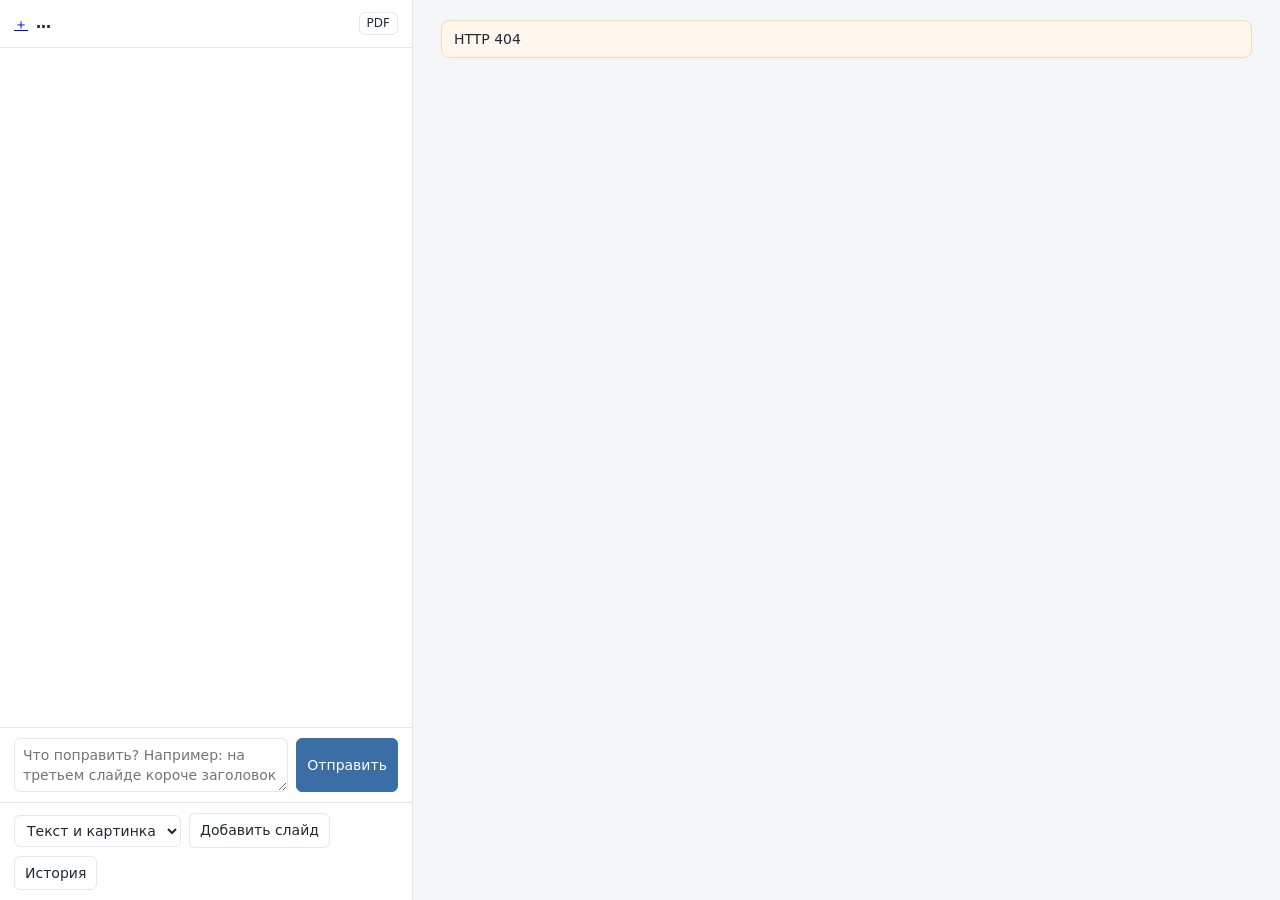
==== src/typst_deck/static/deck.html @ e3fb956b "Веб-интерфейс: создание, превью, правка кликом, чат" ====
<!doctype html>
<html lang="ru">
<head>
<meta charset="utf-8">
<meta name="viewport" content="width=device-width, initial-scale=1">
<base href="../">
<title>typst-deck</title>
<link rel="stylesheet" href="static/style.css">
</head>
<body>
<div class="app">
  <aside class="side">
    <header>
      <a href="./" title="Новая презентация">＋</a>
      <h1 id="title">…</h1>
      <a id="pdf" href="#" download><button class="small">PDF</button></a>
    </header>
    <div class="messages" id="messages"></div>
    <div class="composer">
      <textarea id="input" placeholder="Что поправить? Например: на третьем слайде короче заголовок"></textarea>
      <button class="primary" id="send">Отправить</button>
    </div>
    <div class="tools">
      <select id="addtype">
        <option value="title">Заглавный</option>
        <option value="section">Раздел</option>
        <option value="image" selected>Текст и картинка</option>
        <option value="bar-chart">Бар-чарт</option>
        <option value="chart">График</option>
        <option value="final">Финальный</option>
      </select>
      <button id="add">Добавить слайд</button>
      <button id="history">История</button>
    </div>
    <div class="versions hidden" id="versions"></div>
  </aside>
  <main class="main">
    <div class="banner hidden" id="banner"></div>
    <div id="pages"></div>
  </main>
</div>
<script type="module" src="static/deck.js"></script>
</body>
</html>
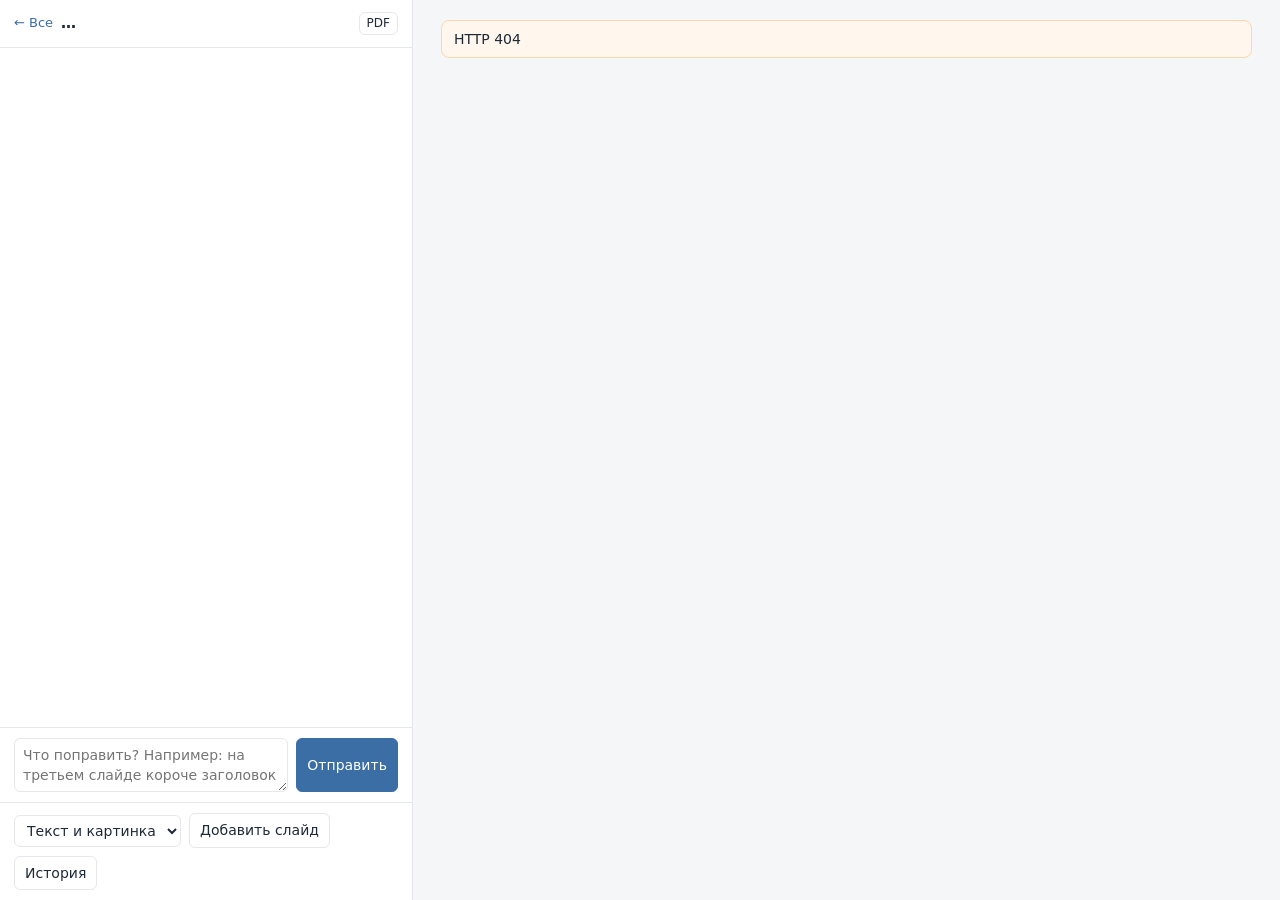
==== commit c5b53365: "Каталог презентаций на главной, возврат в каталог со страницы колоды, GET /api/decks" ====
--- a/src/typst_deck/static/deck.html
+++ b/src/typst_deck/static/deck.html
@@ -11,7 +11,7 @@
 <div class="app">
   <aside class="side">
     <header>
-      <a href="./" title="Новая презентация">＋</a>
+      <a href="./" class="back" title="Ко всем презентациям">← Все</a>
       <h1 id="title">…</h1>
       <a id="pdf" href="#" download><button class="small">PDF</button></a>
     </header>
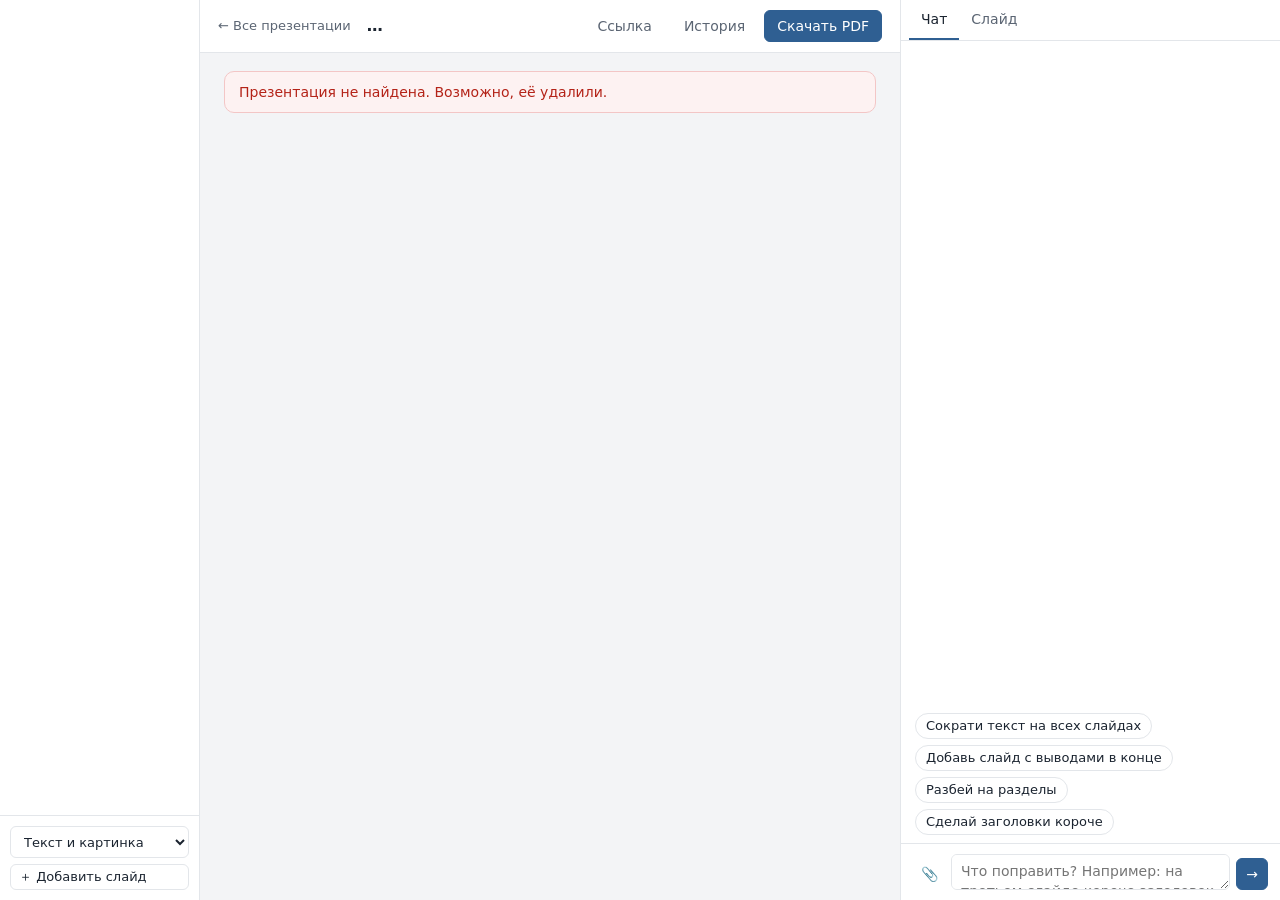
==== commit 1099faf6: "Интерфейс по DESIGN.md: три зоны, лента миниатюр, стадии сборки, панель свойств без JSON, вложения и" ====
--- a/src/typst_deck/static/deck.html
+++ b/src/typst_deck/static/deck.html
@@ -9,35 +9,53 @@
 </head>
 <body>
 <div class="app">
-  <aside class="side">
-    <header>
-      <a href="./" class="back" title="Ко всем презентациям">← Все</a>
-      <h1 id="title">…</h1>
-      <a id="pdf" href="#" download><button class="small">PDF</button></a>
-    </header>
-    <div class="messages" id="messages"></div>
-    <div class="composer">
-      <textarea id="input" placeholder="Что поправить? Например: на третьем слайде короче заголовок"></textarea>
-      <button class="primary" id="send">Отправить</button>
-    </div>
-    <div class="tools">
-      <select id="addtype">
+  <aside class="rail" aria-label="Слайды">
+    <div class="rail-list" id="rail"></div>
+    <div class="rail-add">
+      <select id="addtype" aria-label="Тип нового слайда">
+        <option value="image" selected>Текст и картинка</option>
         <option value="title">Заглавный</option>
         <option value="section">Раздел</option>
-        <option value="image" selected>Текст и картинка</option>
-        <option value="bar-chart">Бар-чарт</option>
+        <option value="bar-chart">Диаграмма</option>
         <option value="chart">График</option>
         <option value="final">Финальный</option>
       </select>
-      <button id="add">Добавить слайд</button>
-      <button id="history">История</button>
+      <button id="add" class="sm">＋ Добавить слайд</button>
     </div>
-    <div class="versions hidden" id="versions"></div>
   </aside>
+
   <main class="main">
-    <div class="banner hidden" id="banner"></div>
-    <div id="pages"></div>
+    <header class="topbar">
+      <a href="./" class="back">← Все презентации</a>
+      <h1 id="title" title="Нажмите, чтобы переименовать">…</h1>
+      <div class="actions">
+        <button id="copylink" class="quiet" title="Скопировать ссылку на презентацию">Ссылка</button>
+        <button id="history" class="quiet" title="История версий">История</button>
+        <a id="pdf" class="btn primary" href="#" download>Скачать PDF</a>
+      </div>
+    </header>
+    <div id="versions" class="versions hidden"></div>
+    <div class="stage" id="stage"><div class="stage-inner" id="stage-inner"></div></div>
   </main>
+
+  <aside class="panel" aria-label="Чат и свойства слайда">
+    <div class="tabs" role="tablist">
+      <button class="active" data-tab="chat" role="tab">Чат</button>
+      <button data-tab="slide" role="tab">Слайд</button>
+    </div>
+    <section class="tab" id="tab-chat">
+      <div class="messages" id="messages"></div>
+      <div class="chips" id="chips"></div>
+      <div class="lock hidden" id="lock"></div>
+      <div class="composer">
+        <input type="file" id="attach" hidden accept=".txt,.md,.docx,.xlsx,.csv,.png,.jpg,.jpeg,.svg">
+        <button id="attach-btn" class="icon quiet" title="Прикрепить файл или картинку" aria-label="Прикрепить файл">📎</button>
+        <textarea id="input" rows="1" placeholder="Что поправить? Например: на третьем слайде короче заголовок"></textarea>
+        <button id="send" class="primary icon" title="Отправить" aria-label="Отправить">→</button>
+      </div>
+    </section>
+    <section class="tab hidden" id="tab-slide"><div class="props" id="props"></div></section>
+  </aside>
 </div>
 <script type="module" src="static/deck.js"></script>
 </body>
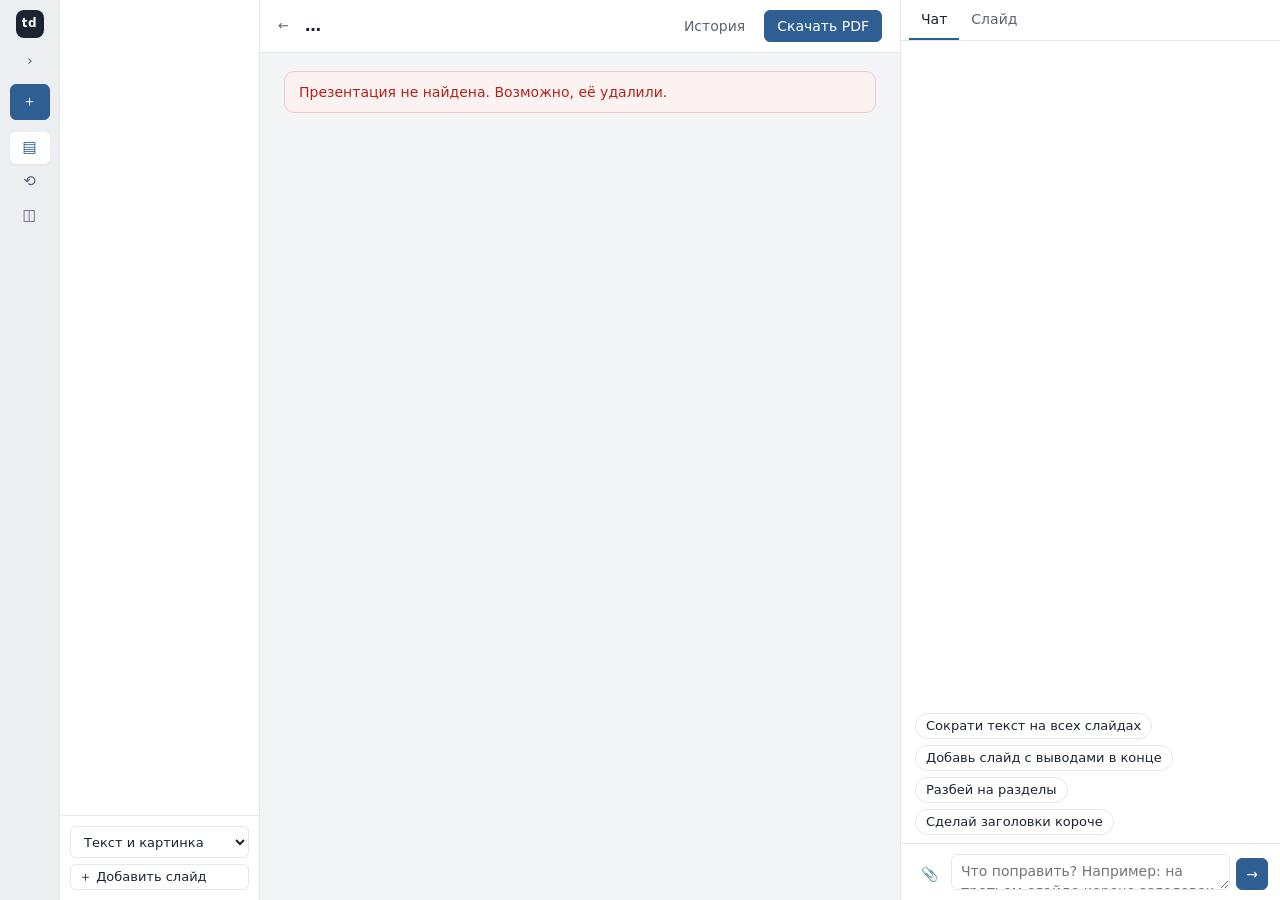
==== commit cf7bbee7: "Боковое меню как в DeepSeek: новая презентация, мои презентации, история обращений, мои шаблоны; стр" ====
--- a/src/typst_deck/static/deck.html
+++ b/src/typst_deck/static/deck.html
@@ -8,6 +8,8 @@
 <link rel="stylesheet" href="static/style.css">
 </head>
 <body>
+<div class="shell fixed">
+<nav class="sidebar" id="sidebar" aria-label="Меню"></nav>
 <div class="app">
   <aside class="rail" aria-label="Слайды">
     <div class="rail-list" id="rail"></div>
@@ -26,8 +28,9 @@
 
   <main class="main">
     <header class="topbar">
-      <a href="./" class="back">← Все презентации</a>
+      <a href="decks" class="back" title="Все презентации">← <span class="txt">Все презентации</span></a>
       <h1 id="title" title="Нажмите, чтобы переименовать">…</h1>
+      <span class="muted tiny" id="tplname" title="Шаблон"></span>
       <div class="actions">
         <button id="copylink" class="quiet" title="Скопировать ссылку на презентацию">Ссылка</button>
         <button id="history" class="quiet" title="История версий">История</button>
@@ -57,6 +60,7 @@
     <section class="tab hidden" id="tab-slide"><div class="props" id="props"></div></section>
   </aside>
 </div>
+</div>
 <script type="module" src="static/deck.js"></script>
 </body>
 </html>
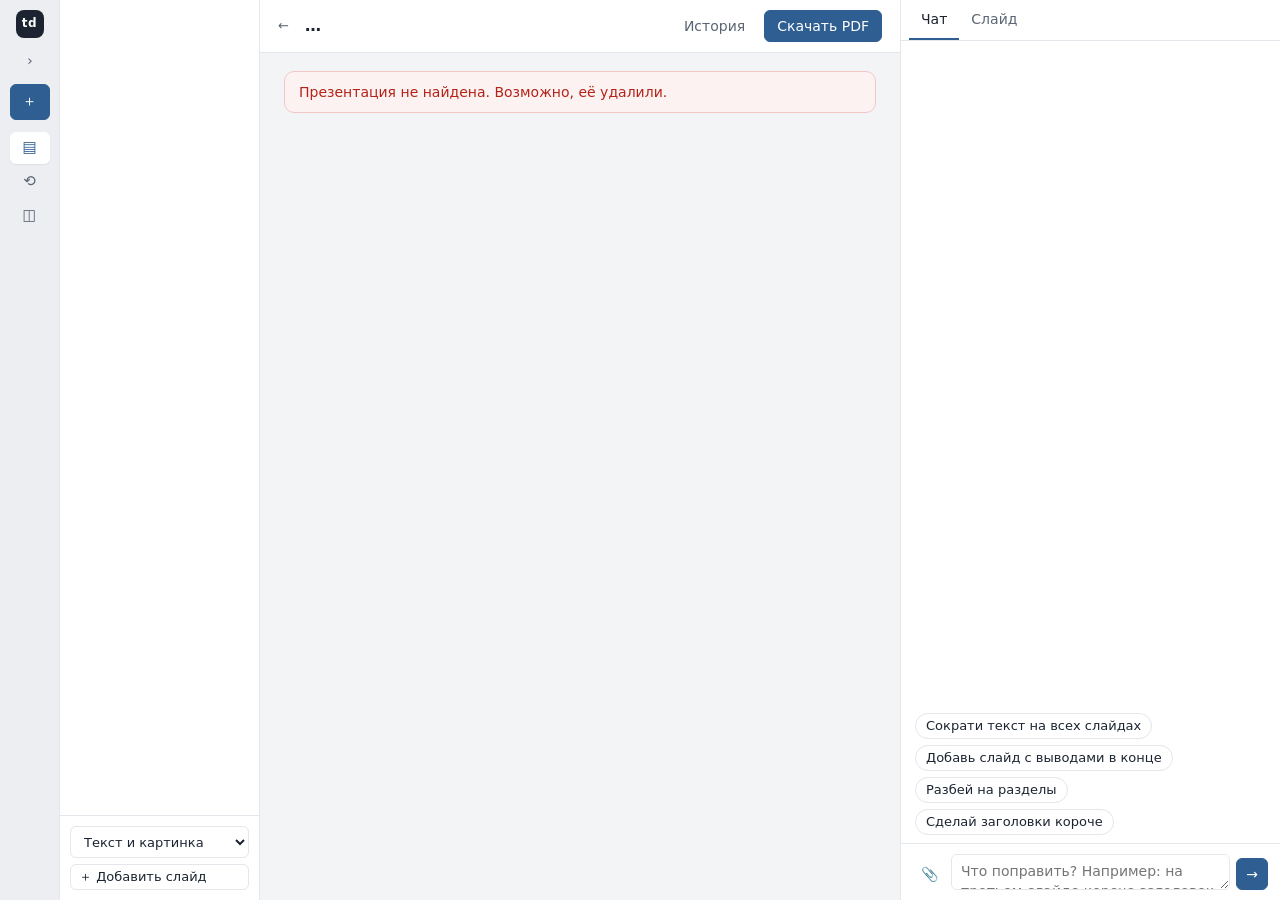
==== commit 948133dc: "Реестр шаблонов: несколько корней, выбор шаблона из чата и шапки Шаблоны ищутся по списку корней, ка" ====
--- a/src/typst_deck/static/deck.html
+++ b/src/typst_deck/static/deck.html
@@ -30,7 +30,7 @@
     <header class="topbar">
       <a href="decks" class="back" title="Все презентации">← <span class="txt">Все презентации</span></a>
       <h1 id="title" title="Нажмите, чтобы переименовать">…</h1>
-      <span class="muted tiny" id="tplname" title="Шаблон"></span>
+      <select id="tplname" class="tiny" title="Шаблон оформления" aria-label="Шаблон оформления"></select>
       <div class="actions">
         <button id="copylink" class="quiet" title="Скопировать ссылку на презентацию">Ссылка</button>
         <button id="history" class="quiet" title="История версий">История</button>
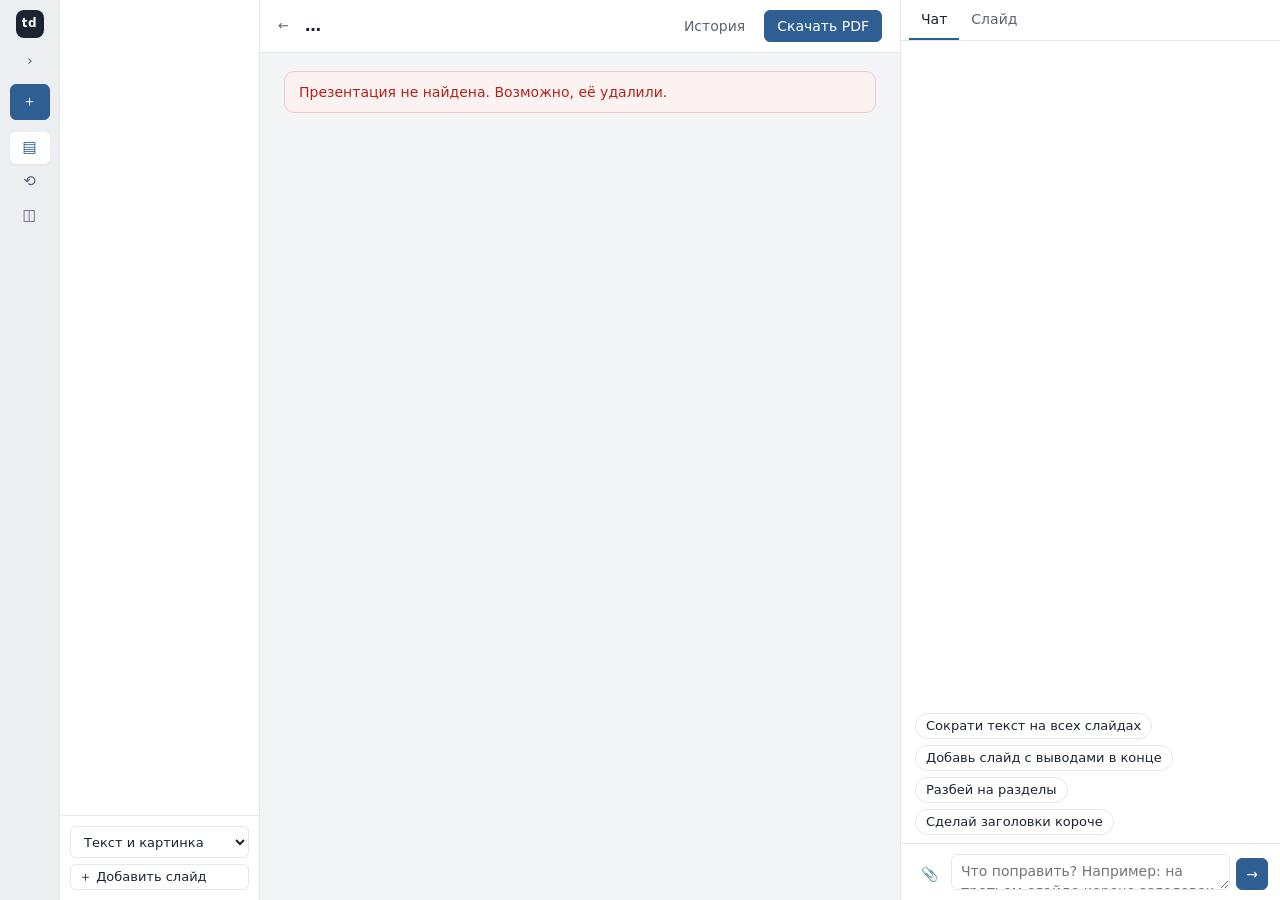
==== commit 4014cdb9: "Интерфейс: редакторы галереи и видео ссылкой, плеер «▶ Смотреть» Co-Authored-By: Claude Opus 5.5 <no" ====
--- a/src/typst_deck/static/deck.html
+++ b/src/typst_deck/static/deck.html
@@ -15,11 +15,20 @@
     <div class="rail-list" id="rail"></div>
     <div class="rail-add">
       <select id="addtype" aria-label="Тип нового слайда">
+        <option value="title">Заглавный</option>
+        <option value="agenda">Повестка</option>
+        <option value="section">Раздел</option>
+        <option value="text">Тезисы</option>
         <option value="image" selected>Текст и картинка</option>
-        <option value="title">Заглавный</option>
-        <option value="section">Раздел</option>
-        <option value="bar-chart">Диаграмма</option>
+        <option value="columns">Блоки текста</option>
+        <option value="comparison">Сравнение</option>
+        <option value="quote">Цитата</option>
         <option value="chart">График</option>
+        <option value="dual-chart">Два графика</option>
+        <option value="metrics">Метрики</option>
+        <option value="table">Таблица</option>
+        <option value="gallery">Галерея</option>
+        <option value="video">Видео</option>
         <option value="final">Финальный</option>
       </select>
       <button id="add" class="sm">＋ Добавить слайд</button>
@@ -34,6 +43,7 @@
       <div class="actions">
         <button id="copylink" class="quiet" title="Скопировать ссылку на презентацию">Ссылка</button>
         <button id="history" class="quiet" title="История версий">История</button>
+        <a id="pptx" class="btn hidden" href="#" download title="Редактируемая презентация на мастере шаблона">Скачать PPTX</a>
         <a id="pdf" class="btn primary" href="#" download>Скачать PDF</a>
       </div>
     </header>
@@ -61,6 +71,11 @@
   </aside>
 </div>
 </div>
+<dialog id="player" class="player" aria-label="Видео">
+  <iframe id="player-frame" title="Видео" allow="autoplay; fullscreen; picture-in-picture; encrypted-media"
+          allowfullscreen referrerpolicy="strict-origin-when-cross-origin"></iframe>
+  <form method="dialog"><button class="quiet">Закрыть</button></form>
+</dialog>
 <script type="module" src="static/deck.js"></script>
 </body>
 </html>
